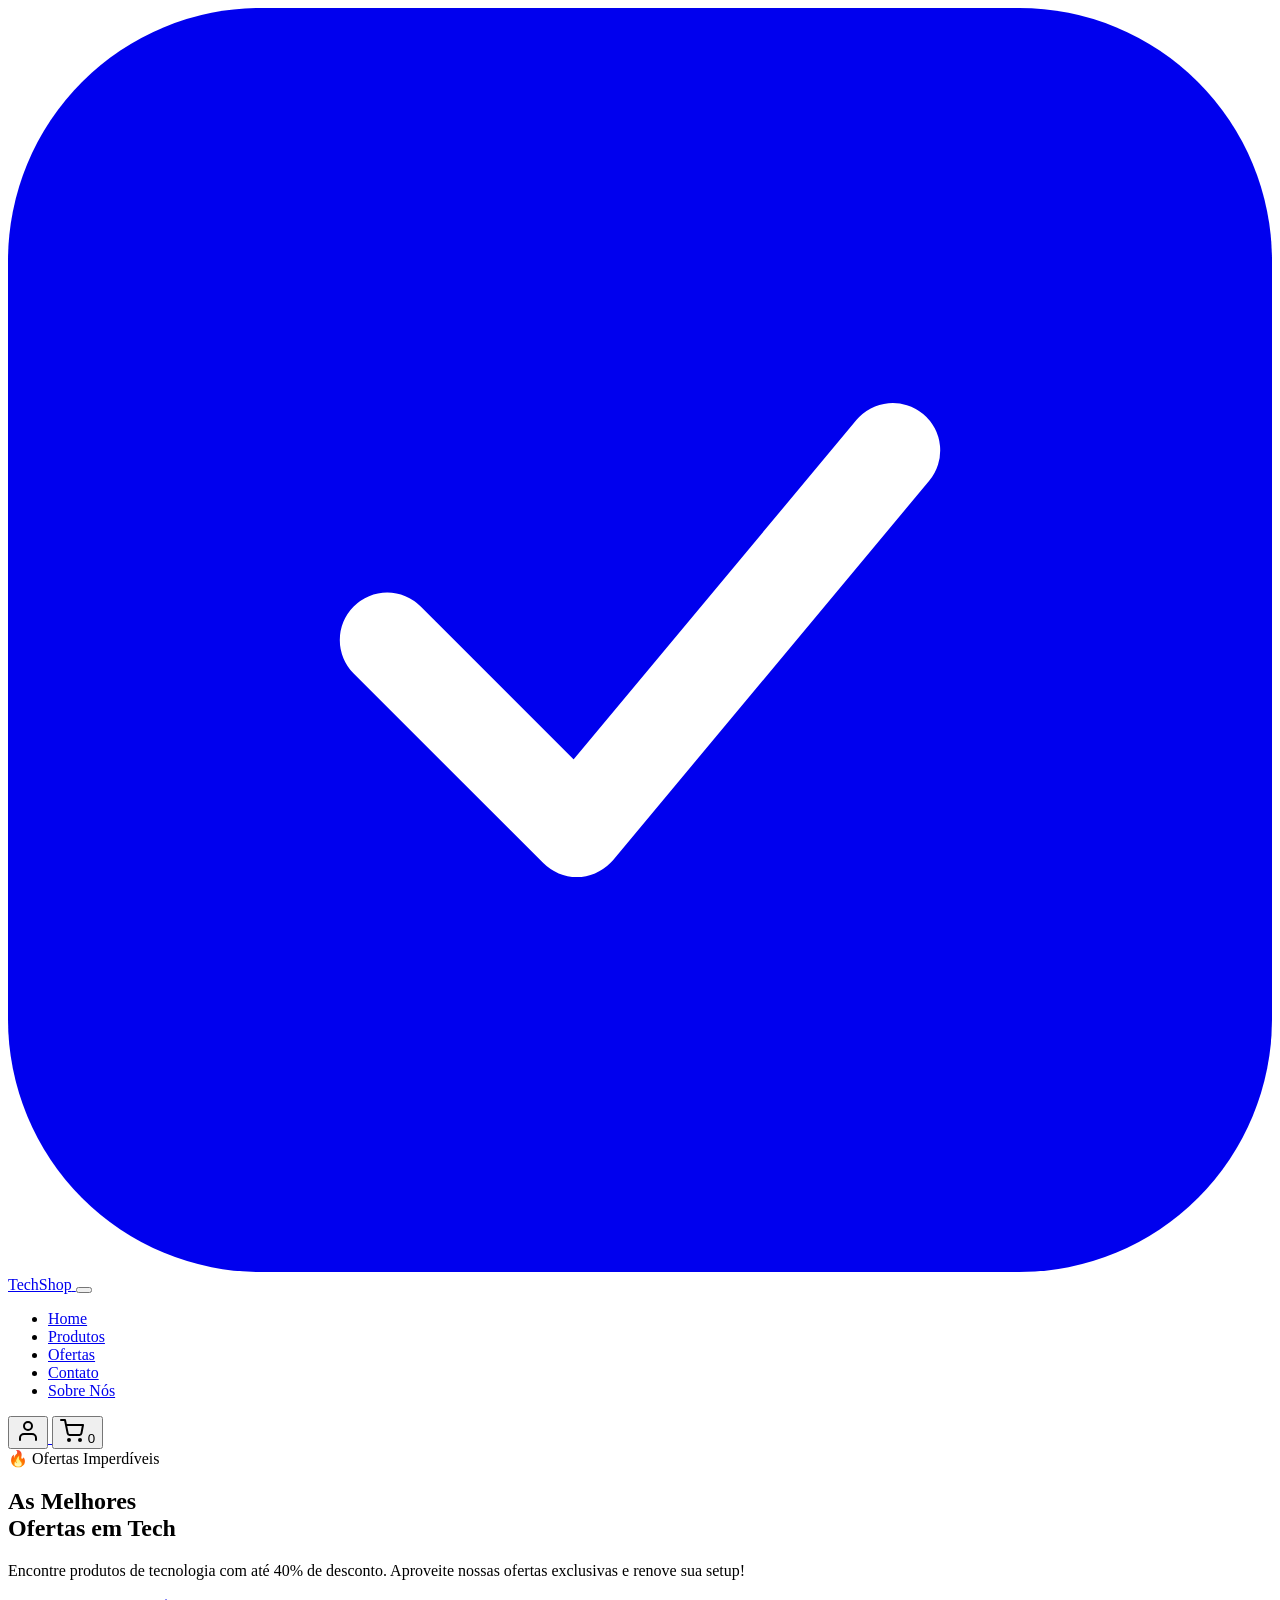
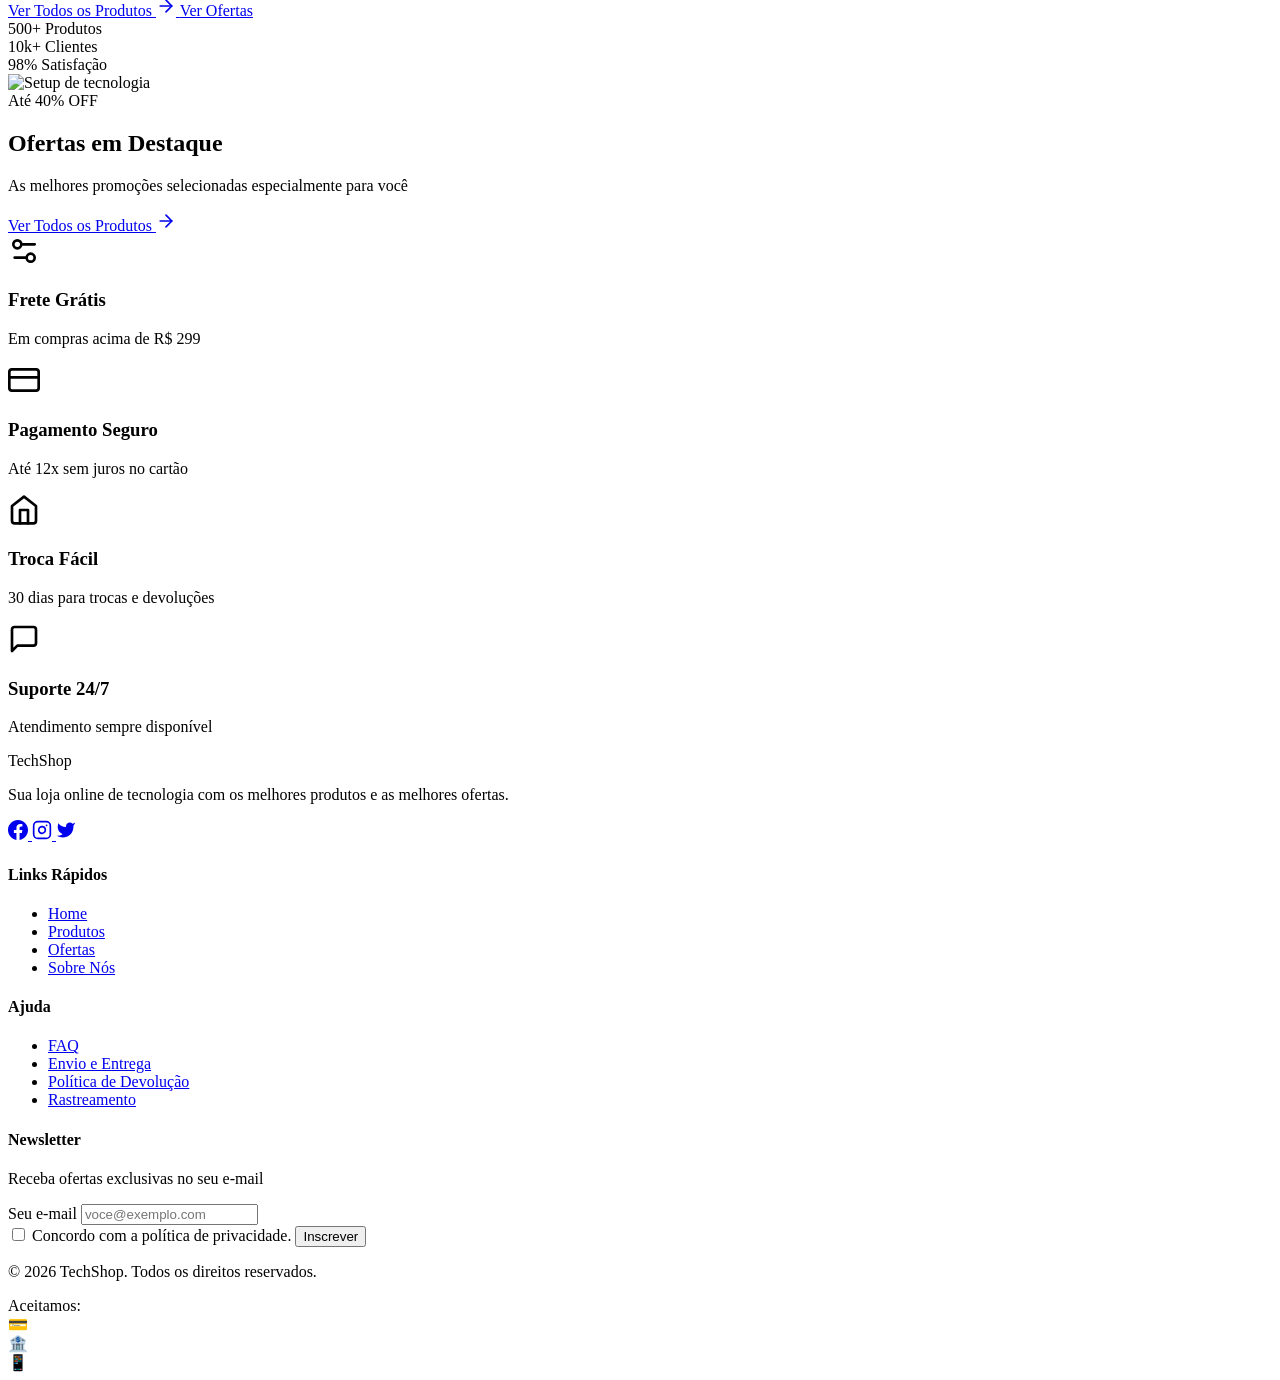
==== pages/index.html @ dbfb7aef "Fiz todas as Issues do HTML Iniciante. do 1 ao 5" ====
<!doctype html>
<html lang="pt-BR">

<head>
	<meta charset="UTF-8" />
	<meta name="viewport" content="width=device-width, initial-scale=1.0" />
	<meta name="description"
		content="Encontre as melhores ofertas em eletrônicos, periféricos e muito mais. Compre com os melhores preços!" />
	<meta name="keywords" content="e-commerce, eletrônicos, ofertas, compras online" />
	<meta name="author" content="E-commerce" />

	<!-- Open Graph / Facebook -->
	<meta property="og:type" content="website" />
	<meta property="og:title" content="E-commerce - As Melhores Ofertas em Tecnologia" />
	<meta property="og:description" content="Encontre as melhores ofertas em eletrônicos, periféricos e muito mais" />

	<title>E-commerce - Home | As Melhores Ofertas em Tecnologia</title>

	<!-- Fonts -->
	<link rel="preconnect" href="https://fonts.googleapis.com" />
	<link rel="preconnect" href="https://fonts.gstatic.com" crossorigin />
	<link
		href="https://fonts.googleapis.com/css2?family=Inter:wght@300;400;500;600;700;800&family=Poppins:wght@400;500;600;700;800&display=swap"
		rel="stylesheet" />

	<!-- Stylesheet -->
	<link rel="stylesheet" href="../css/main.css" />
</head>

<body>
	<!-- Header / Navigation -->
	<header class="header">
		<div class="header__container">
			<!-- Logo -->
			<a href="index.html" class="header__logo">
				<svg class="header__logo-icon" viewBox="0 0 40 40" fill="none" xmlns="http://www.w3.org/2000/svg">
					<rect width="40" height="40" rx="8" fill="currentColor" />
					<path d="M12 20L18 26L28 14" stroke="white" stroke-width="3" stroke-linecap="round"
						stroke-linejoin="round" />
				</svg>
				<span>TechShop</span>
			</a>

			<!-- Menu Toggle (Mobile) -->
			<button class="header__menu-toggle" aria-label="Menu">
				<span class="header__menu-toggle-bar"></span>
				<span class="header__menu-toggle-bar"></span>
				<span class="header__menu-toggle-bar"></span>
			</button>

			<!-- Navigation -->
			<nav class="header__nav">
				<ul class="header__menu">
					<li class="header__menu-item">
						<a href="index.html" class="header__menu-link active">Home</a>
					</li>
					<li class="header__menu-item">
						<a href="products.html" class="header__menu-link">Produtos</a>
					</li>
					<li class="header__menu-item">
						<a href="#ofertas" class="header__menu-link">Ofertas</a>
					</li>
					<li class="header__menu-item">
						<a href="contact.html" class="header__menu-link">Contato</a>
					</li>
					<li class="header__menu-item">
						<a href="about.html" class="header__menu-link">Sobre Nós</a>
					</li>

				</ul>

				<!-- Actions -->
				<div class="header__actions">
					<a href="login.html">
						<button class="header__icon-btn" data-login-btn aria-label="Login">
							<svg xmlns="http://www.w3.org/2000/svg" width="24" height="24" viewBox="0 0 24 24"
								fill="none" stroke="currentColor" stroke-width="2" stroke-linecap="round"
								stroke-linejoin="round">
								<path d="M20 21v-2a4 4 0 0 0-4-4H8a4 4 0 0 0-4 4v2"></path>
								<circle cx="12" cy="7" r="4"></circle>
							</svg>
						</button>
					</a>
					<button class="header__icon-btn" data-cart-btn aria-label="Carrinho">
						<svg xmlns="http://www.w3.org/2000/svg" width="24" height="24" viewBox="0 0 24 24" fill="none"
							stroke="currentColor" stroke-width="2" stroke-linecap="round" stroke-linejoin="round">
							<circle cx="9" cy="21" r="1"></circle>
							<circle cx="20" cy="21" r="1"></circle>
							<path d="M1 1h4l2.68 13.39a2 2 0 0 0 2 1.61h9.72a2 2 0 0 0 2-1.61L23 6H6"></path>
						</svg>
						<span class="header__cart-badge">0</span>
					</button>
				</div>
			</nav>

			<!-- Overlay for mobile menu -->
			<div class="header__overlay"></div>
		</div>
	</header>

	<!-- Main Content -->
	<main class="main-content">
		<!-- Hero Section -->
		<section class="hero">
			<div class="hero__container container">
				<div class="hero__content">
					<span class="hero__badge">🔥 Ofertas Imperdíveis</span>
					<h1 class="hero__title">
						As Melhores<br />
						<span class="hero__title-highlight">Ofertas em Tech</span>
					</h1>
					<p class="hero__description">
						Encontre produtos de tecnologia com até 40% de desconto. Aproveite
						nossas ofertas exclusivas e renove sua setup!
					</p>
					<div class="hero__actions">
						<a href="products.html" class="btn btn-primary btn-lg">
							Ver Todos os Produtos
							<svg xmlns="http://www.w3.org/2000/svg" width="20" height="20" viewBox="0 0 24 24"
								fill="none" stroke="currentColor" stroke-width="2" stroke-linecap="round"
								stroke-linejoin="round">
								<line x1="5" y1="12" x2="19" y2="12"></line>
								<polyline points="12 5 19 12 12 19"></polyline>
							</svg>
						</a>
						<a href="#ofertas" class="btn btn-outline btn-lg">
							Ver Ofertas
						</a>
					</div>
					<div class="hero__stats">
						<div class="hero__stat">
							<span class="hero__stat-value">500+</span>
							<span class="hero__stat-label">Produtos</span>
						</div>
						<div class="hero__stat">
							<span class="hero__stat-value">10k+</span>
							<span class="hero__stat-label">Clientes</span>
						</div>
						<div class="hero__stat">
							<span class="hero__stat-value">98%</span>
							<span class="hero__stat-label">Satisfação</span>
						</div>
					</div>
				</div>
				<div class="hero__image">
					<img src="https://images.unsplash.com/photo-1498049794561-7780e7231661?w=800&q=80"
						alt="Setup de tecnologia" class="hero__img" />
					<div class="hero__badge-float">
						<span class="hero__badge-float-text">Até 40% OFF</span>
					</div>
				</div>
			</div>
		</section>

		<!-- Featured Offers Section -->
		<section class="offers" id="ofertas">
			<div class="container">
				<div class="section__header">
					<h2 class="section__title">Ofertas em Destaque</h2>
					<p class="section__description">
						As melhores promoções selecionadas especialmente para você
					</p>
				</div>

				<div class="offers__grid" id="featuredProducts">
					<!-- Products will be loaded here by JS -->
				</div>

				<div class="section__footer">
					<a href="products.html" class="btn btn-secondary btn-lg">
						Ver Todos os Produtos
						<svg xmlns="http://www.w3.org/2000/svg" width="20" height="20" viewBox="0 0 24 24" fill="none"
							stroke="currentColor" stroke-width="2" stroke-linecap="round" stroke-linejoin="round">
							<line x1="5" y1="12" x2="19" y2="12"></line>
							<polyline points="12 5 19 12 12 19"></polyline>
						</svg>
					</a>
				</div>
			</div>
		</section>

		<!-- Benefits Section -->
		<section class="benefits py-20 bg-gray">
			<div class="container">
				<div class="benefits__grid">
					<div class="benefit">
						<div class="benefit__icon">
							<svg xmlns="http://www.w3.org/2000/svg" width="32" height="32" viewBox="0 0 24 24"
								fill="none" stroke="currentColor" stroke-width="2" stroke-linecap="round"
								stroke-linejoin="round">
								<path d="M20 7h-9"></path>
								<path d="M14 17H5"></path>
								<circle cx="17" cy="17" r="3"></circle>
								<circle cx="7" cy="7" r="3"></circle>
							</svg>
						</div>
						<h3 class="benefit__title">Frete Grátis</h3>
						<p class="benefit__text">Em compras acima de R$ 299</p>
					</div>
					<div class="benefit">
						<div class="benefit__icon">
							<svg xmlns="http://www.w3.org/2000/svg" width="32" height="32" viewBox="0 0 24 24"
								fill="none" stroke="currentColor" stroke-width="2" stroke-linecap="round"
								stroke-linejoin="round">
								<rect x="1" y="4" width="22" height="16" rx="2" ry="2"></rect>
								<line x1="1" y1="10" x2="23" y2="10"></line>
							</svg>
						</div>
						<h3 class="benefit__title">Pagamento Seguro</h3>
						<p class="benefit__text">Até 12x sem juros no cartão</p>
					</div>
					<div class="benefit">
						<div class="benefit__icon">
							<svg xmlns="http://www.w3.org/2000/svg" width="32" height="32" viewBox="0 0 24 24"
								fill="none" stroke="currentColor" stroke-width="2" stroke-linecap="round"
								stroke-linejoin="round">
								<path d="M3 9l9-7 9 7v11a2 2 0 0 1-2 2H5a2 2 0 0 1-2-2z"></path>
								<polyline points="9 22 9 12 15 12 15 22"></polyline>
							</svg>
						</div>
						<h3 class="benefit__title">Troca Fácil</h3>
						<p class="benefit__text">30 dias para trocas e devoluções</p>
					</div>
					<div class="benefit">
						<div class="benefit__icon">
							<svg xmlns="http://www.w3.org/2000/svg" width="32" height="32" viewBox="0 0 24 24"
								fill="none" stroke="currentColor" stroke-width="2" stroke-linecap="round"
								stroke-linejoin="round">
								<path d="M21 15a2 2 0 0 1-2 2H7l-4 4V5a2 2 0 0 1 2-2h14a2 2 0 0 1 2 2z"></path>
							</svg>
						</div>
						<h3 class="benefit__title">Suporte 24/7</h3>
						<p class="benefit__text">Atendimento sempre disponível</p>
					</div>
				</div>
			</div>
		</section>
	</main>

	<!-- Footer -->
	<footer class="footer">
		<div class="footer__container">
			<div class="footer__grid">
				<!-- About -->
				<div class="footer__column">
					<div class="footer__logo">TechShop</div>
					<p class="footer__about">
						Sua loja online de tecnologia com os melhores produtos e as
						melhores ofertas.
					</p>
					<div class="footer__social">
						<a href="#" class="footer__social-link" aria-label="Facebook">
							<svg xmlns="http://www.w3.org/2000/svg" width="20" height="20" viewBox="0 0 24 24"
								fill="currentColor">
								<path
									d="M24 12.073c0-6.627-5.373-12-12-12s-12 5.373-12 12c0 5.99 4.388 10.954 10.125 11.854v-8.385H7.078v-3.47h3.047V9.43c0-3.007 1.792-4.669 4.533-4.669 1.312 0 2.686.235 2.686.235v2.953H15.83c-1.491 0-1.956.925-1.956 1.874v2.25h3.328l-.532 3.47h-2.796v8.385C19.612 23.027 24 18.062 24 12.073z" />
							</svg>
						</a>
						<a href="#" class="footer__social-link" aria-label="Instagram">
							<svg xmlns="http://www.w3.org/2000/svg" width="20" height="20" viewBox="0 0 24 24"
								fill="none" stroke="currentColor" stroke-width="2" stroke-linecap="round"
								stroke-linejoin="round">
								<rect x="2" y="2" width="20" height="20" rx="5" ry="5"></rect>
								<path d="M16 11.37A4 4 0 1 1 12.63 8 4 4 0 0 1 16 11.37z"></path>
								<line x1="17.5" y1="6.5" x2="17.51" y2="6.5"></line>
							</svg>
						</a>
						<a href="#" class="footer__social-link" aria-label="Twitter">
							<svg xmlns="http://www.w3.org/2000/svg" width="20" height="20" viewBox="0 0 24 24"
								fill="currentColor">
								<path
									d="M23 3a10.9 10.9 0 01-3.14 1.53 4.48 4.48 0 00-7.86 3v1A10.66 10.66 0 013 4s-4 9 5 13a11.64 11.64 0 01-7 2c9 5 20 0 20-11.5a4.5 4.5 0 00-.08-.83A7.72 7.72 0 0023 3z" />
							</svg>
						</a>
					</div>
				</div>

				<!-- Links -->
				<div class="footer__column">
					<h4 class="footer__column-title">Links Rápidos</h4>
					<ul class="footer__links">
						<li>
							<a href="index.html" class="footer__link">Home</a>
						</li>
						<li>
							<a href="products.html" class="footer__link">Produtos</a>
						</li>
						<li>
							<a href="#ofertas" class="footer__link">Ofertas</a>
						</li>
						<li>
							<a href="#" class="footer__link">Sobre Nós</a>
						</li>
					</ul>
				</div>

				<!-- Help -->
				<div class="footer__column">
					<h4 class="footer__column-title">Ajuda</h4>
					<ul class="footer__links">
						<li>
							<a href="#" class="footer__link">FAQ</a>
						</li>
						<li>
							<a href="#" class="footer__link">Envio e Entrega</a>
						</li>
						<li>
							<a href="#" class="footer__link">Política de Devolução</a>
						</li>
						<li>
							<a href="#" class="footer__link">Rastreamento</a>
						</li>
					</ul>
				</div>

				<!-- Newsletter -->
				<div class="footer__column">
					<h4 class="footer__column-title">Newsletter</h4>
					<p class="footer__about">Receba ofertas exclusivas no seu e-mail</p>
					<form class="footer__newsletter-form" data-validate id="newsletterForm" novalidate>
						<div class="footer__newsletter-field">
							<label for="newsletter-email" class="footer__newsletter-label">
								Seu e-mail
							</label>
							<input type="email" name="email" id="newsletter-email" class="footer__newsletter-input"
								placeholder="voce@exemplo.com" autocomplete="email" required />
						</div>

						<label class="footer__newsletter-consent">
							<input type="checkbox" name="privacy" id="newsletter-privacy" required />
							<span>Concordo com a política de privacidade.</span>
						</label>

						<button type="submit" class="footer__newsletter-btn">
							Inscrever
						</button>

						<p class="footer__newsletter-message hidden" role="status" aria-live="polite"></p>
					</form>

				</div>
			</div>

			<!-- Footer Bottom -->
			<div class="footer__bottom">
				<p class="footer__copyright">
					&copy; 2026 TechShop. Todos os direitos reservados.
				</p>
				<div class="footer__payment-methods">
					<span style="color: var(--color-gray-400); font-size: var(--text-sm)">Aceitamos:</span>
					<div class="footer__payment-icon">💳</div>
					<div class="footer__payment-icon">🏦</div>
					<div class="footer__payment-icon">📱</div>
				</div>
			</div>
		</div>
	</footer>

	<!-- Scripts -->
	<!-- Modules -->
	<script src="js/modules/modal.js"></script>
	<script src="js/modules/form-validator.js"></script>
	<script src="js/modules/navigation.js"></script>
	<script src="js/modules/utils.js"></script>
	<script src="js/modules/products-gallery.js"></script>
	<script src="js/modules/handlers.js"></script>
	<!-- Data & App -->
	<script src="js/products.js"></script>
	<script src="js/app.js"></script>
</body>

</html>
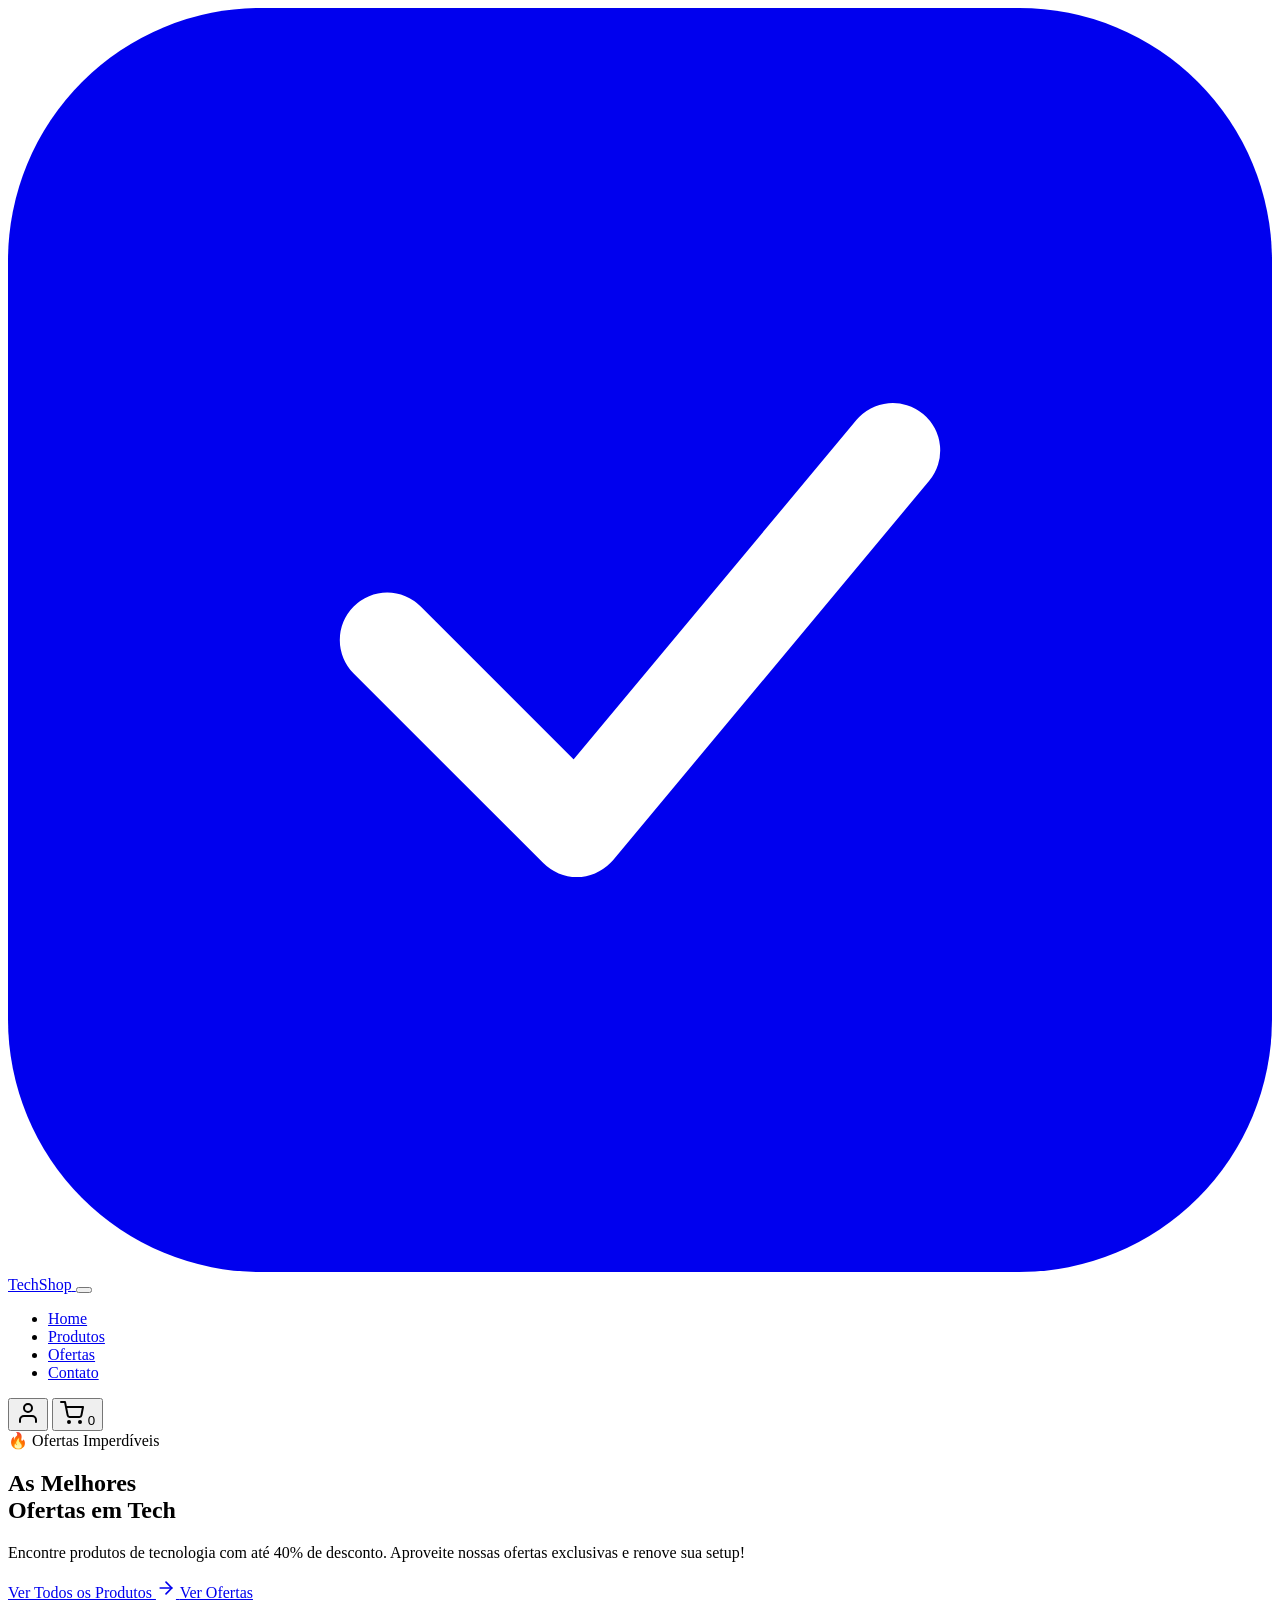
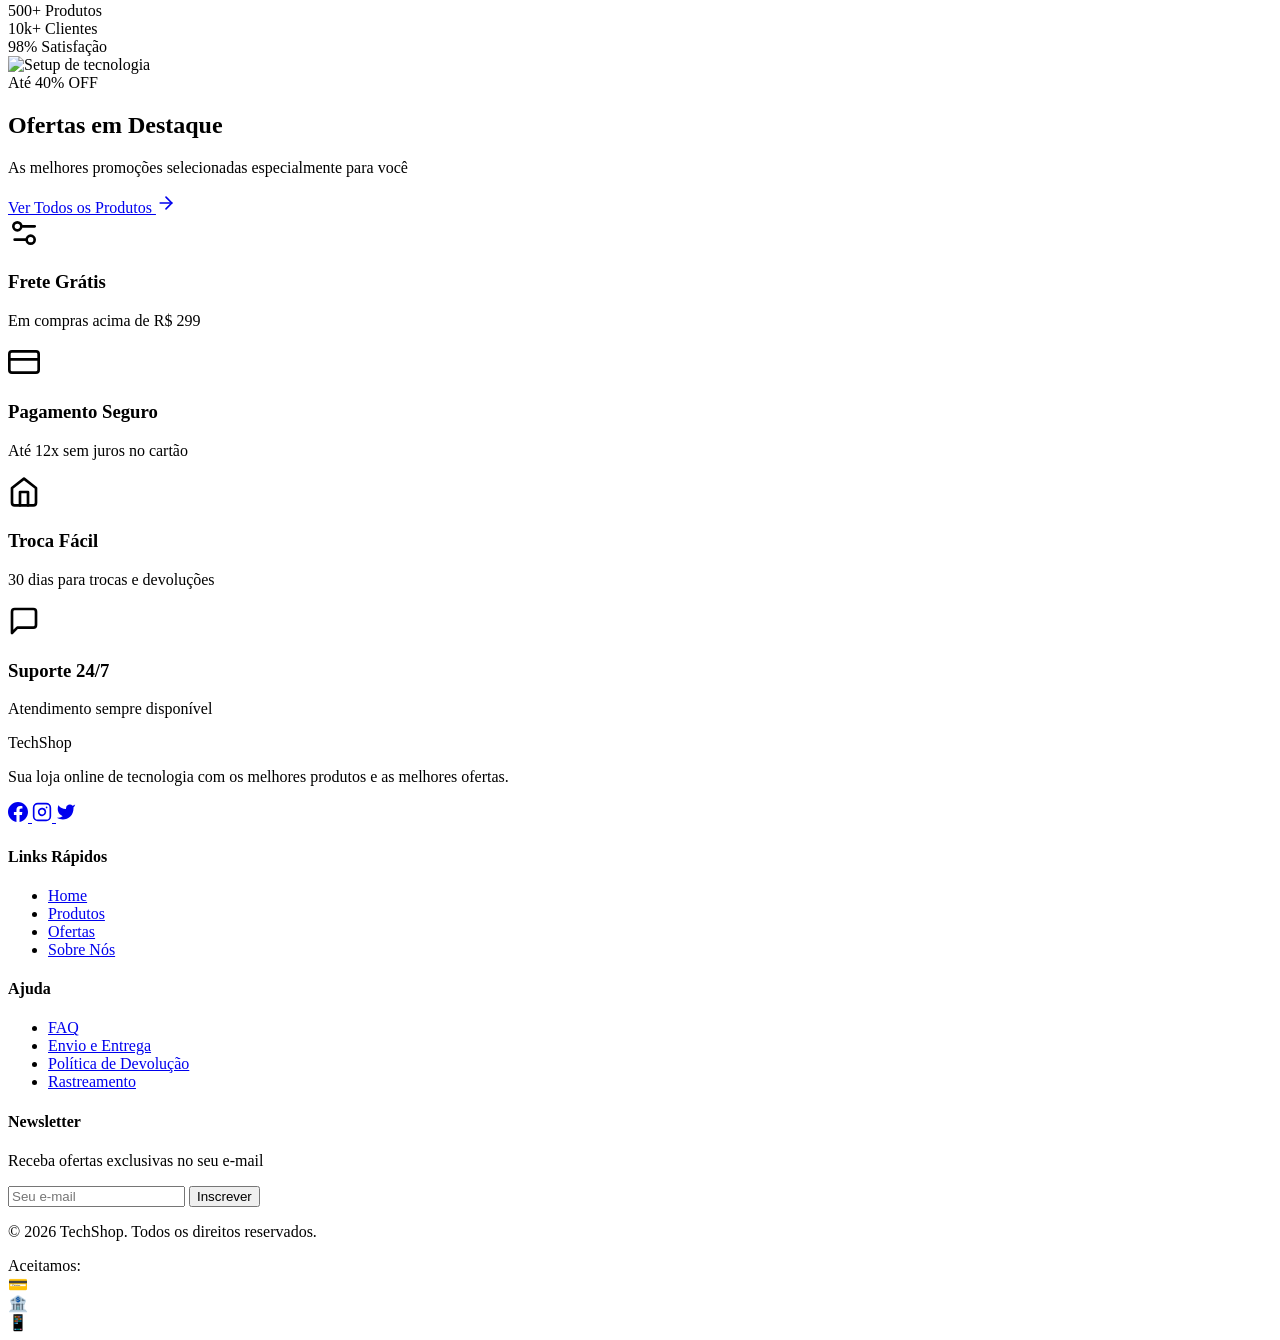
==== commit e7a85151: "Merge fbc30d409149d6a0cee50c611292d6c645fadcec into fdee7918a87d1f7ee29ea6b9b5862aa2eea2f7d4" ====
--- a/pages/index.html
+++ b/pages/index.html
@@ -1,372 +1,592 @@
 <!doctype html>
 <html lang="pt-BR">
-
-<head>
-	<meta charset="UTF-8" />
-	<meta name="viewport" content="width=device-width, initial-scale=1.0" />
-	<meta name="description"
-		content="Encontre as melhores ofertas em eletrônicos, periféricos e muito mais. Compre com os melhores preços!" />
-	<meta name="keywords" content="e-commerce, eletrônicos, ofertas, compras online" />
-	<meta name="author" content="E-commerce" />
-
-	<!-- Open Graph / Facebook -->
-	<meta property="og:type" content="website" />
-	<meta property="og:title" content="E-commerce - As Melhores Ofertas em Tecnologia" />
-	<meta property="og:description" content="Encontre as melhores ofertas em eletrônicos, periféricos e muito mais" />
-
-	<title>E-commerce - Home | As Melhores Ofertas em Tecnologia</title>
-
-	<!-- Fonts -->
-	<link rel="preconnect" href="https://fonts.googleapis.com" />
-	<link rel="preconnect" href="https://fonts.gstatic.com" crossorigin />
-	<link
-		href="https://fonts.googleapis.com/css2?family=Inter:wght@300;400;500;600;700;800&family=Poppins:wght@400;500;600;700;800&display=swap"
-		rel="stylesheet" />
-
-	<!-- Stylesheet -->
-	<link rel="stylesheet" href="../css/main.css" />
-</head>
-
-<body>
-	<!-- Header / Navigation -->
-	<header class="header">
-		<div class="header__container">
-			<!-- Logo -->
-			<a href="index.html" class="header__logo">
-				<svg class="header__logo-icon" viewBox="0 0 40 40" fill="none" xmlns="http://www.w3.org/2000/svg">
-					<rect width="40" height="40" rx="8" fill="currentColor" />
-					<path d="M12 20L18 26L28 14" stroke="white" stroke-width="3" stroke-linecap="round"
-						stroke-linejoin="round" />
-				</svg>
-				<span>TechShop</span>
-			</a>
-
-			<!-- Menu Toggle (Mobile) -->
-			<button class="header__menu-toggle" aria-label="Menu">
-				<span class="header__menu-toggle-bar"></span>
-				<span class="header__menu-toggle-bar"></span>
-				<span class="header__menu-toggle-bar"></span>
-			</button>
-
-			<!-- Navigation -->
-			<nav class="header__nav">
-				<ul class="header__menu">
-					<li class="header__menu-item">
-						<a href="index.html" class="header__menu-link active">Home</a>
-					</li>
-					<li class="header__menu-item">
-						<a href="products.html" class="header__menu-link">Produtos</a>
-					</li>
-					<li class="header__menu-item">
-						<a href="#ofertas" class="header__menu-link">Ofertas</a>
-					</li>
-					<li class="header__menu-item">
-						<a href="contact.html" class="header__menu-link">Contato</a>
-					</li>
-					<li class="header__menu-item">
-						<a href="about.html" class="header__menu-link">Sobre Nós</a>
-					</li>
-
-				</ul>
-
-				<!-- Actions -->
-				<div class="header__actions">
-					<a href="login.html">
-						<button class="header__icon-btn" data-login-btn aria-label="Login">
-							<svg xmlns="http://www.w3.org/2000/svg" width="24" height="24" viewBox="0 0 24 24"
-								fill="none" stroke="currentColor" stroke-width="2" stroke-linecap="round"
+	<head>
+		<meta charset="UTF-8" />
+		<meta
+			name="viewport"
+			content="width=device-width, initial-scale=1.0" />
+		<meta
+			name="description"
+			content="Encontre as melhores ofertas em eletrônicos, periféricos e muito mais. Compre com os melhores preços!" />
+		<meta
+			name="keywords"
+			content="e-commerce, eletrônicos, ofertas, compras online" />
+		<meta
+			name="author"
+			content="E-commerce" />
+
+		<!-- Open Graph / Facebook -->
+		<meta
+			property="og:type"
+			content="website" />
+		<meta
+			property="og:title"
+			content="E-commerce - As Melhores Ofertas em Tecnologia" />
+		<meta
+			property="og:description"
+			content="Encontre as melhores ofertas em eletrônicos, periféricos e muito mais" />
+
+		<title>E-commerce - Bem vindos | As Melhores Ofertas em Tecnologia</title>
+
+		<!-- Fonts -->
+		<link
+			rel="preconnect"
+			href="https://fonts.googleapis.com" />
+		<link
+			rel="preconnect"
+			href="https://fonts.gstatic.com"
+			crossorigin />
+		<link
+			href="https://fonts.googleapis.com/css2?family=Inter:wght@300;400;500;600;700;800&family=Poppins:wght@400;500;600;700;800&display=swap"
+			rel="stylesheet" />
+
+		<!-- Stylesheet -->
+		<link
+			rel="stylesheet"
+			href="../css/main.css" />
+	</head>
+	<body>
+		<!-- Header / Navigation -->
+		<header class="header">
+			<div class="header__container">
+				<!-- Logo -->
+				<a
+					href="index.html"
+					class="header__logo">
+					<svg
+						class="header__logo-icon"
+						viewBox="0 0 40 40"
+						fill="none"
+						xmlns="http://www.w3.org/2000/svg">
+						<rect
+							width="40"
+							height="40"
+							rx="8"
+							fill="currentColor" />
+						<path
+							d="M12 20L18 26L28 14"
+							stroke="white"
+							stroke-width="3"
+							stroke-linecap="round"
+							stroke-linejoin="round" />
+					</svg>
+					<span>TechShop</span>
+				</a>
+
+				<!-- Menu Toggle (Mobile) -->
+				<button
+					class="header__menu-toggle"
+					aria-label="Menu">
+					<span class="header__menu-toggle-bar"></span>
+					<span class="header__menu-toggle-bar"></span>
+					<span class="header__menu-toggle-bar"></span>
+				</button>
+
+				<!-- Navigation -->
+				<nav class="header__nav">
+					<ul class="header__menu">
+						<li class="header__menu-item">
+							<a
+								href="index.html"
+								class="header__menu-link active"
+								>Home</a
+							>
+						</li>
+						<li class="header__menu-item">
+							<a
+								href="products.html"
+								class="header__menu-link"
+								>Produtos</a
+							>
+						</li>
+						<li class="header__menu-item">
+							<a
+								href="#ofertas"
+								class="header__menu-link"
+								>Ofertas</a
+							>
+						</li>
+						<li class="header__menu-item">
+							<a
+								href="#contato"
+								class="header__menu-link"
+								>Contato</a
+							>
+						</li>
+					</ul>
+
+					<!-- Actions -->
+					<div class="header__actions">
+						<button
+							class="header__icon-btn"
+							data-login-btn
+							aria-label="Login">
+							<svg
+								xmlns="http://www.w3.org/2000/svg"
+								width="24"
+								height="24"
+								viewBox="0 0 24 24"
+								fill="none"
+								stroke="currentColor"
+								stroke-width="2"
+								stroke-linecap="round"
 								stroke-linejoin="round">
 								<path d="M20 21v-2a4 4 0 0 0-4-4H8a4 4 0 0 0-4 4v2"></path>
-								<circle cx="12" cy="7" r="4"></circle>
+								<circle
+									cx="12"
+									cy="7"
+									r="4"></circle>
 							</svg>
 						</button>
-					</a>
-					<button class="header__icon-btn" data-cart-btn aria-label="Carrinho">
-						<svg xmlns="http://www.w3.org/2000/svg" width="24" height="24" viewBox="0 0 24 24" fill="none"
-							stroke="currentColor" stroke-width="2" stroke-linecap="round" stroke-linejoin="round">
-							<circle cx="9" cy="21" r="1"></circle>
-							<circle cx="20" cy="21" r="1"></circle>
-							<path d="M1 1h4l2.68 13.39a2 2 0 0 0 2 1.61h9.72a2 2 0 0 0 2-1.61L23 6H6"></path>
-						</svg>
-						<span class="header__cart-badge">0</span>
-					</button>
+						<button
+							class="header__icon-btn"
+							data-cart-btn
+							aria-label="Carrinho">
+							<svg
+								xmlns="http://www.w3.org/2000/svg"
+								width="24"
+								height="24"
+								viewBox="0 0 24 24"
+								fill="none"
+								stroke="currentColor"
+								stroke-width="2"
+								stroke-linecap="round"
+								stroke-linejoin="round">
+								<circle
+									cx="9"
+									cy="21"
+									r="1"></circle>
+								<circle
+									cx="20"
+									cy="21"
+									r="1"></circle>
+								<path
+									d="M1 1h4l2.68 13.39a2 2 0 0 0 2 1.61h9.72a2 2 0 0 0 2-1.61L23 6H6"></path>
+							</svg>
+							<span class="header__cart-badge">0</span>
+						</button>
+					</div>
+				</nav>
+
+				<!-- Overlay for mobile menu -->
+				<div class="header__overlay"></div>
+			</div>
+		</header>
+
+		<!-- Main Content -->
+		<main class="main-content">
+			<!-- Hero Section -->
+			<section class="hero">
+				<div class="hero__container container">
+					<div class="hero__content">
+						<span class="hero__badge">🔥 Ofertas Imperdíveis</span>
+						<h1 class="hero__title">
+							As Melhores<br />
+							<span class="hero__title-highlight">Ofertas em Tech</span>
+						</h1>
+						<p class="hero__description">
+							Encontre produtos de tecnologia com até 40% de desconto. Aproveite
+							nossas ofertas exclusivas e renove sua setup!
+						</p>
+						<div class="hero__actions">
+							<a
+								href="products.html"
+								class="btn btn-primary btn-lg">
+								Ver Todos os Produtos
+								<svg
+									xmlns="http://www.w3.org/2000/svg"
+									width="20"
+									height="20"
+									viewBox="0 0 24 24"
+									fill="none"
+									stroke="currentColor"
+									stroke-width="2"
+									stroke-linecap="round"
+									stroke-linejoin="round">
+									<line
+										x1="5"
+										y1="12"
+										x2="19"
+										y2="12"></line>
+									<polyline points="12 5 19 12 12 19"></polyline>
+								</svg>
+							</a>
+							<a
+								href="#ofertas"
+								class="btn btn-outline btn-lg">
+								Ver Ofertas
+							</a>
+						</div>
+						<div class="hero__stats">
+							<div class="hero__stat">
+								<span class="hero__stat-value">500+</span>
+								<span class="hero__stat-label">Produtos</span>
+							</div>
+							<div class="hero__stat">
+								<span class="hero__stat-value">10k+</span>
+								<span class="hero__stat-label">Clientes</span>
+							</div>
+							<div class="hero__stat">
+								<span class="hero__stat-value">98%</span>
+								<span class="hero__stat-label">Satisfação</span>
+							</div>
+						</div>
+					</div>
+					<div class="hero__image">
+						<img
+							src="https://images.unsplash.com/photo-1498049794561-7780e7231661?w=800&q=80"
+							alt="Setup de tecnologia"
+							class="hero__img" />
+						<div class="hero__badge-float">
+							<span class="hero__badge-float-text">Até 40% OFF</span>
+						</div>
+					</div>
 				</div>
-			</nav>
-
-			<!-- Overlay for mobile menu -->
-			<div class="header__overlay"></div>
-		</div>
-	</header>
-
-	<!-- Main Content -->
-	<main class="main-content">
-		<!-- Hero Section -->
-		<section class="hero">
-			<div class="hero__container container">
-				<div class="hero__content">
-					<span class="hero__badge">🔥 Ofertas Imperdíveis</span>
-					<h1 class="hero__title">
-						As Melhores<br />
-						<span class="hero__title-highlight">Ofertas em Tech</span>
-					</h1>
-					<p class="hero__description">
-						Encontre produtos de tecnologia com até 40% de desconto. Aproveite
-						nossas ofertas exclusivas e renove sua setup!
-					</p>
-					<div class="hero__actions">
-						<a href="products.html" class="btn btn-primary btn-lg">
+			</section>
+
+			<!-- Featured Offers Section -->
+			<section
+				class="offers"
+				id="ofertas">
+				<div class="container">
+					<div class="section__header">
+						<h2 class="section__title">Ofertas em Destaque</h2>
+						<p class="section__description">
+							As melhores promoções selecionadas especialmente para você
+						</p>
+					</div>
+
+					<div
+						class="offers__grid"
+						id="featuredProducts">
+						<!-- Products will be loaded here by JS -->
+					</div>
+
+					<div class="section__footer">
+						<a
+							href="products.html"
+							class="btn btn-secondary btn-lg">
 							Ver Todos os Produtos
-							<svg xmlns="http://www.w3.org/2000/svg" width="20" height="20" viewBox="0 0 24 24"
-								fill="none" stroke="currentColor" stroke-width="2" stroke-linecap="round"
+							<svg
+								xmlns="http://www.w3.org/2000/svg"
+								width="20"
+								height="20"
+								viewBox="0 0 24 24"
+								fill="none"
+								stroke="currentColor"
+								stroke-width="2"
+								stroke-linecap="round"
 								stroke-linejoin="round">
-								<line x1="5" y1="12" x2="19" y2="12"></line>
+								<line
+									x1="5"
+									y1="12"
+									x2="19"
+									y2="12"></line>
 								<polyline points="12 5 19 12 12 19"></polyline>
 							</svg>
 						</a>
-						<a href="#ofertas" class="btn btn-outline btn-lg">
-							Ver Ofertas
-						</a>
-					</div>
-					<div class="hero__stats">
-						<div class="hero__stat">
-							<span class="hero__stat-value">500+</span>
-							<span class="hero__stat-label">Produtos</span>
-						</div>
-						<div class="hero__stat">
-							<span class="hero__stat-value">10k+</span>
-							<span class="hero__stat-label">Clientes</span>
-						</div>
-						<div class="hero__stat">
-							<span class="hero__stat-value">98%</span>
-							<span class="hero__stat-label">Satisfação</span>
-						</div>
 					</div>
 				</div>
-				<div class="hero__image">
-					<img src="https://images.unsplash.com/photo-1498049794561-7780e7231661?w=800&q=80"
-						alt="Setup de tecnologia" class="hero__img" />
-					<div class="hero__badge-float">
-						<span class="hero__badge-float-text">Até 40% OFF</span>
+			</section>
+
+			<!-- Benefits Section -->
+			<section class="benefits py-20 bg-gray">
+				<div class="container">
+					<div class="benefits__grid">
+						<div class="benefit">
+							<div class="benefit__icon">
+								<svg
+									xmlns="http://www.w3.org/2000/svg"
+									width="32"
+									height="32"
+									viewBox="0 0 24 24"
+									fill="none"
+									stroke="currentColor"
+									stroke-width="2"
+									stroke-linecap="round"
+									stroke-linejoin="round">
+									<path d="M20 7h-9"></path>
+									<path d="M14 17H5"></path>
+									<circle
+										cx="17"
+										cy="17"
+										r="3"></circle>
+									<circle
+										cx="7"
+										cy="7"
+										r="3"></circle>
+								</svg>
+							</div>
+							<h3 class="benefit__title">Frete Grátis</h3>
+							<p class="benefit__text">Em compras acima de R$ 299</p>
+						</div>
+						<div class="benefit">
+							<div class="benefit__icon">
+								<svg
+									xmlns="http://www.w3.org/2000/svg"
+									width="32"
+									height="32"
+									viewBox="0 0 24 24"
+									fill="none"
+									stroke="currentColor"
+									stroke-width="2"
+									stroke-linecap="round"
+									stroke-linejoin="round">
+									<rect
+										x="1"
+										y="4"
+										width="22"
+										height="16"
+										rx="2"
+										ry="2"></rect>
+									<line
+										x1="1"
+										y1="10"
+										x2="23"
+										y2="10"></line>
+								</svg>
+							</div>
+							<h3 class="benefit__title">Pagamento Seguro</h3>
+							<p class="benefit__text">Até 12x sem juros no cartão</p>
+						</div>
+						<div class="benefit">
+							<div class="benefit__icon">
+								<svg
+									xmlns="http://www.w3.org/2000/svg"
+									width="32"
+									height="32"
+									viewBox="0 0 24 24"
+									fill="none"
+									stroke="currentColor"
+									stroke-width="2"
+									stroke-linecap="round"
+									stroke-linejoin="round">
+									<path
+										d="M3 9l9-7 9 7v11a2 2 0 0 1-2 2H5a2 2 0 0 1-2-2z"></path>
+									<polyline points="9 22 9 12 15 12 15 22"></polyline>
+								</svg>
+							</div>
+							<h3 class="benefit__title">Troca Fácil</h3>
+							<p class="benefit__text">30 dias para trocas e devoluções</p>
+						</div>
+						<div class="benefit">
+							<div class="benefit__icon">
+								<svg
+									xmlns="http://www.w3.org/2000/svg"
+									width="32"
+									height="32"
+									viewBox="0 0 24 24"
+									fill="none"
+									stroke="currentColor"
+									stroke-width="2"
+									stroke-linecap="round"
+									stroke-linejoin="round">
+									<path
+										d="M21 15a2 2 0 0 1-2 2H7l-4 4V5a2 2 0 0 1 2-2h14a2 2 0 0 1 2 2z"></path>
+								</svg>
+							</div>
+							<h3 class="benefit__title">Suporte 24/7</h3>
+							<p class="benefit__text">Atendimento sempre disponível</p>
+						</div>
+					</div>
+				</div>
+			</section>
+		</main>
+
+		<!-- Footer -->
+		<footer class="footer">
+			<div class="footer__container">
+				<div class="footer__grid">
+					<!-- About -->
+					<div class="footer__column">
+						<div class="footer__logo">TechShop</div>
+						<p class="footer__about">
+							Sua loja online de tecnologia com os melhores produtos e as
+							melhores ofertas.
+						</p>
+						<div class="footer__social">
+							<a
+								href="#"
+								class="footer__social-link"
+								aria-label="Facebook">
+								<svg
+									xmlns="http://www.w3.org/2000/svg"
+									width="20"
+									height="20"
+									viewBox="0 0 24 24"
+									fill="currentColor">
+									<path
+										d="M24 12.073c0-6.627-5.373-12-12-12s-12 5.373-12 12c0 5.99 4.388 10.954 10.125 11.854v-8.385H7.078v-3.47h3.047V9.43c0-3.007 1.792-4.669 4.533-4.669 1.312 0 2.686.235 2.686.235v2.953H15.83c-1.491 0-1.956.925-1.956 1.874v2.25h3.328l-.532 3.47h-2.796v8.385C19.612 23.027 24 18.062 24 12.073z" />
+								</svg>
+							</a>
+							<a
+								href="#"
+								class="footer__social-link"
+								aria-label="Instagram">
+								<svg
+									xmlns="http://www.w3.org/2000/svg"
+									width="20"
+									height="20"
+									viewBox="0 0 24 24"
+									fill="none"
+									stroke="currentColor"
+									stroke-width="2"
+									stroke-linecap="round"
+									stroke-linejoin="round">
+									<rect
+										x="2"
+										y="2"
+										width="20"
+										height="20"
+										rx="5"
+										ry="5"></rect>
+									<path
+										d="M16 11.37A4 4 0 1 1 12.63 8 4 4 0 0 1 16 11.37z"></path>
+									<line
+										x1="17.5"
+										y1="6.5"
+										x2="17.51"
+										y2="6.5"></line>
+								</svg>
+							</a>
+							<a
+								href="#"
+								class="footer__social-link"
+								aria-label="Twitter">
+								<svg
+									xmlns="http://www.w3.org/2000/svg"
+									width="20"
+									height="20"
+									viewBox="0 0 24 24"
+									fill="currentColor">
+									<path
+										d="M23 3a10.9 10.9 0 01-3.14 1.53 4.48 4.48 0 00-7.86 3v1A10.66 10.66 0 013 4s-4 9 5 13a11.64 11.64 0 01-7 2c9 5 20 0 20-11.5a4.5 4.5 0 00-.08-.83A7.72 7.72 0 0023 3z" />
+								</svg>
+							</a>
+						</div>
+					</div>
+
+					<!-- Links -->
+					<div class="footer__column">
+						<h4 class="footer__column-title">Links Rápidos</h4>
+						<ul class="footer__links">
+							<li>
+								<a
+									href="index.html"
+									class="footer__link"
+									>Home</a
+								>
+							</li>
+							<li>
+								<a
+									href="products.html"
+									class="footer__link"
+									>Produtos</a
+								>
+							</li>
+							<li>
+								<a
+									href="#ofertas"
+									class="footer__link"
+									>Ofertas</a
+								>
+							</li>
+							<li>
+								<a
+									href="#"
+									class="footer__link"
+									>Sobre Nós</a
+								>
+							</li>
+						</ul>
+					</div>
+
+					<!-- Help -->
+					<div class="footer__column">
+						<h4 class="footer__column-title">Ajuda</h4>
+						<ul class="footer__links">
+							<li>
+								<a
+									href="#"
+									class="footer__link"
+									>FAQ</a
+								>
+							</li>
+							<li>
+								<a
+									href="#"
+									class="footer__link"
+									>Envio e Entrega</a
+								>
+							</li>
+							<li>
+								<a
+									href="#"
+									class="footer__link"
+									>Política de Devolução</a
+								>
+							</li>
+							<li>
+								<a
+									href="#"
+									class="footer__link"
+									>Rastreamento</a
+								>
+							</li>
+						</ul>
+					</div>
+
+					<!-- Newsletter -->
+					<div class="footer__column">
+						<h4 class="footer__column-title">Newsletter</h4>
+						<p class="footer__about">Receba ofertas exclusivas no seu e-mail</p>
+						<form
+							class="footer__newsletter-form"
+							data-validate
+							id="newsletterForm">
+							<input
+								type="email"
+								name="email"
+								class="footer__newsletter-input"
+								placeholder="Seu e-mail"
+								required />
+							<button
+								type="submit"
+								class="footer__newsletter-btn">
+								Inscrever
+							</button>
+						</form>
+					</div>
+				</div>
+
+				<!-- Footer Bottom -->
+				<div class="footer__bottom">
+					<p class="footer__copyright">
+						&copy; 2026 TechShop. Todos os direitos reservados.
+					</p>
+					<div class="footer__payment-methods">
+						<span
+							style="color: var(--color-gray-400); font-size: var(--text-sm)"
+							>Aceitamos:</span
+						>
+						<div class="footer__payment-icon">💳</div>
+						<div class="footer__payment-icon">🏦</div>
+						<div class="footer__payment-icon">📱</div>
 					</div>
 				</div>
 			</div>
-		</section>
-
-		<!-- Featured Offers Section -->
-		<section class="offers" id="ofertas">
-			<div class="container">
-				<div class="section__header">
-					<h2 class="section__title">Ofertas em Destaque</h2>
-					<p class="section__description">
-						As melhores promoções selecionadas especialmente para você
-					</p>
-				</div>
-
-				<div class="offers__grid" id="featuredProducts">
-					<!-- Products will be loaded here by JS -->
-				</div>
-
-				<div class="section__footer">
-					<a href="products.html" class="btn btn-secondary btn-lg">
-						Ver Todos os Produtos
-						<svg xmlns="http://www.w3.org/2000/svg" width="20" height="20" viewBox="0 0 24 24" fill="none"
-							stroke="currentColor" stroke-width="2" stroke-linecap="round" stroke-linejoin="round">
-							<line x1="5" y1="12" x2="19" y2="12"></line>
-							<polyline points="12 5 19 12 12 19"></polyline>
-						</svg>
-					</a>
-				</div>
-			</div>
-		</section>
-
-		<!-- Benefits Section -->
-		<section class="benefits py-20 bg-gray">
-			<div class="container">
-				<div class="benefits__grid">
-					<div class="benefit">
-						<div class="benefit__icon">
-							<svg xmlns="http://www.w3.org/2000/svg" width="32" height="32" viewBox="0 0 24 24"
-								fill="none" stroke="currentColor" stroke-width="2" stroke-linecap="round"
-								stroke-linejoin="round">
-								<path d="M20 7h-9"></path>
-								<path d="M14 17H5"></path>
-								<circle cx="17" cy="17" r="3"></circle>
-								<circle cx="7" cy="7" r="3"></circle>
-							</svg>
-						</div>
-						<h3 class="benefit__title">Frete Grátis</h3>
-						<p class="benefit__text">Em compras acima de R$ 299</p>
-					</div>
-					<div class="benefit">
-						<div class="benefit__icon">
-							<svg xmlns="http://www.w3.org/2000/svg" width="32" height="32" viewBox="0 0 24 24"
-								fill="none" stroke="currentColor" stroke-width="2" stroke-linecap="round"
-								stroke-linejoin="round">
-								<rect x="1" y="4" width="22" height="16" rx="2" ry="2"></rect>
-								<line x1="1" y1="10" x2="23" y2="10"></line>
-							</svg>
-						</div>
-						<h3 class="benefit__title">Pagamento Seguro</h3>
-						<p class="benefit__text">Até 12x sem juros no cartão</p>
-					</div>
-					<div class="benefit">
-						<div class="benefit__icon">
-							<svg xmlns="http://www.w3.org/2000/svg" width="32" height="32" viewBox="0 0 24 24"
-								fill="none" stroke="currentColor" stroke-width="2" stroke-linecap="round"
-								stroke-linejoin="round">
-								<path d="M3 9l9-7 9 7v11a2 2 0 0 1-2 2H5a2 2 0 0 1-2-2z"></path>
-								<polyline points="9 22 9 12 15 12 15 22"></polyline>
-							</svg>
-						</div>
-						<h3 class="benefit__title">Troca Fácil</h3>
-						<p class="benefit__text">30 dias para trocas e devoluções</p>
-					</div>
-					<div class="benefit">
-						<div class="benefit__icon">
-							<svg xmlns="http://www.w3.org/2000/svg" width="32" height="32" viewBox="0 0 24 24"
-								fill="none" stroke="currentColor" stroke-width="2" stroke-linecap="round"
-								stroke-linejoin="round">
-								<path d="M21 15a2 2 0 0 1-2 2H7l-4 4V5a2 2 0 0 1 2-2h14a2 2 0 0 1 2 2z"></path>
-							</svg>
-						</div>
-						<h3 class="benefit__title">Suporte 24/7</h3>
-						<p class="benefit__text">Atendimento sempre disponível</p>
-					</div>
-				</div>
-			</div>
-		</section>
-	</main>
-
-	<!-- Footer -->
-	<footer class="footer">
-		<div class="footer__container">
-			<div class="footer__grid">
-				<!-- About -->
-				<div class="footer__column">
-					<div class="footer__logo">TechShop</div>
-					<p class="footer__about">
-						Sua loja online de tecnologia com os melhores produtos e as
-						melhores ofertas.
-					</p>
-					<div class="footer__social">
-						<a href="#" class="footer__social-link" aria-label="Facebook">
-							<svg xmlns="http://www.w3.org/2000/svg" width="20" height="20" viewBox="0 0 24 24"
-								fill="currentColor">
-								<path
-									d="M24 12.073c0-6.627-5.373-12-12-12s-12 5.373-12 12c0 5.99 4.388 10.954 10.125 11.854v-8.385H7.078v-3.47h3.047V9.43c0-3.007 1.792-4.669 4.533-4.669 1.312 0 2.686.235 2.686.235v2.953H15.83c-1.491 0-1.956.925-1.956 1.874v2.25h3.328l-.532 3.47h-2.796v8.385C19.612 23.027 24 18.062 24 12.073z" />
-							</svg>
-						</a>
-						<a href="#" class="footer__social-link" aria-label="Instagram">
-							<svg xmlns="http://www.w3.org/2000/svg" width="20" height="20" viewBox="0 0 24 24"
-								fill="none" stroke="currentColor" stroke-width="2" stroke-linecap="round"
-								stroke-linejoin="round">
-								<rect x="2" y="2" width="20" height="20" rx="5" ry="5"></rect>
-								<path d="M16 11.37A4 4 0 1 1 12.63 8 4 4 0 0 1 16 11.37z"></path>
-								<line x1="17.5" y1="6.5" x2="17.51" y2="6.5"></line>
-							</svg>
-						</a>
-						<a href="#" class="footer__social-link" aria-label="Twitter">
-							<svg xmlns="http://www.w3.org/2000/svg" width="20" height="20" viewBox="0 0 24 24"
-								fill="currentColor">
-								<path
-									d="M23 3a10.9 10.9 0 01-3.14 1.53 4.48 4.48 0 00-7.86 3v1A10.66 10.66 0 013 4s-4 9 5 13a11.64 11.64 0 01-7 2c9 5 20 0 20-11.5a4.5 4.5 0 00-.08-.83A7.72 7.72 0 0023 3z" />
-							</svg>
-						</a>
-					</div>
-				</div>
-
-				<!-- Links -->
-				<div class="footer__column">
-					<h4 class="footer__column-title">Links Rápidos</h4>
-					<ul class="footer__links">
-						<li>
-							<a href="index.html" class="footer__link">Home</a>
-						</li>
-						<li>
-							<a href="products.html" class="footer__link">Produtos</a>
-						</li>
-						<li>
-							<a href="#ofertas" class="footer__link">Ofertas</a>
-						</li>
-						<li>
-							<a href="#" class="footer__link">Sobre Nós</a>
-						</li>
-					</ul>
-				</div>
-
-				<!-- Help -->
-				<div class="footer__column">
-					<h4 class="footer__column-title">Ajuda</h4>
-					<ul class="footer__links">
-						<li>
-							<a href="#" class="footer__link">FAQ</a>
-						</li>
-						<li>
-							<a href="#" class="footer__link">Envio e Entrega</a>
-						</li>
-						<li>
-							<a href="#" class="footer__link">Política de Devolução</a>
-						</li>
-						<li>
-							<a href="#" class="footer__link">Rastreamento</a>
-						</li>
-					</ul>
-				</div>
-
-				<!-- Newsletter -->
-				<div class="footer__column">
-					<h4 class="footer__column-title">Newsletter</h4>
-					<p class="footer__about">Receba ofertas exclusivas no seu e-mail</p>
-					<form class="footer__newsletter-form" data-validate id="newsletterForm" novalidate>
-						<div class="footer__newsletter-field">
-							<label for="newsletter-email" class="footer__newsletter-label">
-								Seu e-mail
-							</label>
-							<input type="email" name="email" id="newsletter-email" class="footer__newsletter-input"
-								placeholder="voce@exemplo.com" autocomplete="email" required />
-						</div>
-
-						<label class="footer__newsletter-consent">
-							<input type="checkbox" name="privacy" id="newsletter-privacy" required />
-							<span>Concordo com a política de privacidade.</span>
-						</label>
-
-						<button type="submit" class="footer__newsletter-btn">
-							Inscrever
-						</button>
-
-						<p class="footer__newsletter-message hidden" role="status" aria-live="polite"></p>
-					</form>
-
-				</div>
-			</div>
-
-			<!-- Footer Bottom -->
-			<div class="footer__bottom">
-				<p class="footer__copyright">
-					&copy; 2026 TechShop. Todos os direitos reservados.
-				</p>
-				<div class="footer__payment-methods">
-					<span style="color: var(--color-gray-400); font-size: var(--text-sm)">Aceitamos:</span>
-					<div class="footer__payment-icon">💳</div>
-					<div class="footer__payment-icon">🏦</div>
-					<div class="footer__payment-icon">📱</div>
-				</div>
-			</div>
-		</div>
-	</footer>
-
-	<!-- Scripts -->
-	<!-- Modules -->
-	<script src="js/modules/modal.js"></script>
-	<script src="js/modules/form-validator.js"></script>
-	<script src="js/modules/navigation.js"></script>
-	<script src="js/modules/utils.js"></script>
-	<script src="js/modules/products-gallery.js"></script>
-	<script src="js/modules/handlers.js"></script>
-	<!-- Data & App -->
-	<script src="js/products.js"></script>
-	<script src="js/app.js"></script>
-</body>
-
-</html>+		</footer>
+
+		<!-- Scripts -->
+		<!-- Modules -->
+		<script src="js/modules/modal.js"></script>
+		<script src="js/modules/form-validator.js"></script>
+		<script src="js/modules/navigation.js"></script>
+		<script src="js/modules/utils.js"></script>
+		<script src="js/modules/products-gallery.js"></script>
+		<script src="js/modules/handlers.js"></script>
+		<!-- Data & App -->
+		<script src="js/products.js"></script>
+		<script src="js/app.js"></script>
+	</body>
+</html>
